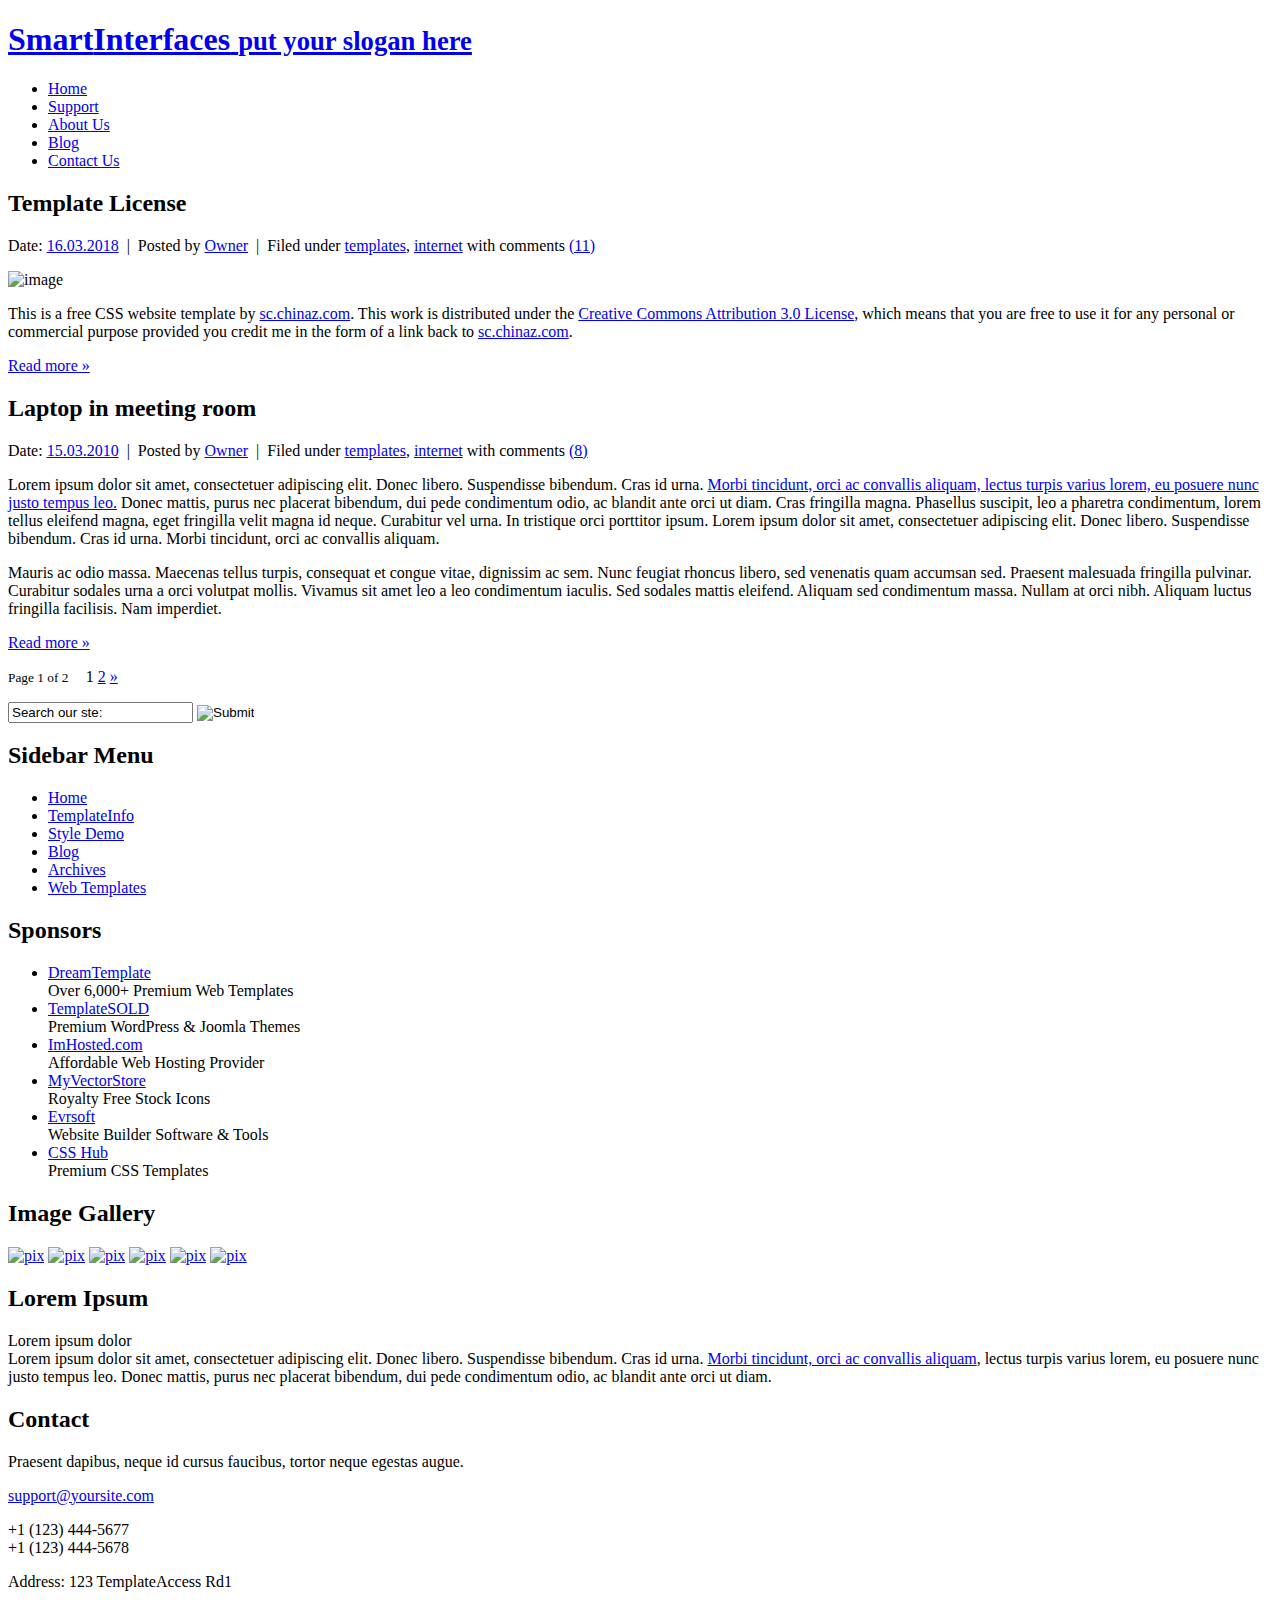
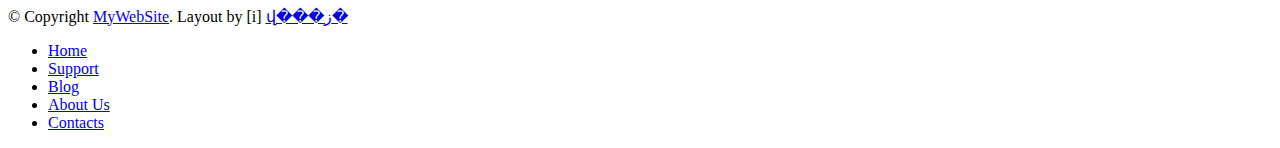
==== index.html @ 42199855 "Create index.html" ====
<!DOCTYPE html PUBLIC "-//W3C//DTD XHTML 1.0 Transitional//EN" "http://www.w3.org/TR/xhtml1/DTD/xhtml1-transitional.dtd">
<!--
Design by http://sc.chinaz.com
Released for free under a Creative Commons Attribution 3.0 License
-->
<html xmlns="http://www.w3.org/1999/xhtml">
<head>
<title>sc.chinaz.com</title>
<meta http-equiv="Content-Type" content="text/html; charset=UTF-8" />
<link href="style.css" rel="stylesheet" type="text/css" />
<!-- CuFon: Enables smooth pretty custom font rendering. 100% SEO friendly. To disable, remove this section -->
<script type="text/javascript" src="js/cufon-yui.js"></script>
<script type="text/javascript" src="js/arial.js"></script>
<script type="text/javascript" src="js/cuf_run.js"></script>
<!-- CuFon ends -->
</head>
<body>
<div class="main">

  <div class="header">
    <div class="header_resize">
      <div class="logo"><h1><a href="index.html">Smart<span>Interfaces</span> <small>put your slogan here</small></a></h1></div>
      <div class="menu_nav">
        <ul>
          <li class="active"><a href="index.html">Home</a></li>
          <li><a href="support.html">Support</a></li>
          <li><a href="about.html">About Us</a></li>
          <li><a href="blog.html">Blog</a></li>
          <li><a href="contact.html">Contact Us</a></li>
        </ul>
      </div>
      <div class="clr"></div>
    </div>
  </div>

  <div class="content">
    <div class="content_resize">
      <div class="mainbar">
        <div class="article">
          <h2><span>Template</span> License</h2><div class="clr"></div>
          <p><span class="date">Date: <a href="#">16.03.2018</a></span> &nbsp;|&nbsp; Posted by <a href="#">Owner</a> &nbsp;|&nbsp; Filed under <a href="#">templates</a>, <a href="#">internet</a> with comments <a href="#" class="com">(11)</a></p>
          <img src="images/img1.jpg" width="625" height="205" alt="image" />
          <p>This is a free CSS website template by <a href="http://sc.chinaz.com/" title="վ���ز�">sc.chinaz.com</a>. This 
work is distributed under the <a rel="license" href="http://creativecommons.org/licenses/by/3.0/">Creative Commons Attribution 3.0 License</a>, 
which means that you are free to use it for any personal or commercial purpose provided you credit me in the form of a link back to <a href="http://sc.chinaz.com/" title="վ���ز�">sc.chinaz.com</a>.</p>
          <p class="spec"><a href="#" class="rm">Read more &raquo;</a></p>
        </div>
        <div class="article">
          <h2><span>Laptop in</span> meeting room</h2><div class="clr"></div>
          <p><span class="date">Date: <a href="#">15.03.2010</a></span> &nbsp;|&nbsp; Posted by <a href="#">Owner</a> &nbsp;|&nbsp; Filed under <a href="#">templates</a>, <a href="#">internet</a> with comments <a href="#" class="com">(8)</a></p>
          <p>Lorem ipsum dolor sit amet, consectetuer adipiscing elit. Donec libero. Suspendisse bibendum. Cras id urna. <a href="#">Morbi tincidunt, orci ac convallis aliquam, lectus turpis varius lorem, eu posuere nunc justo tempus leo.</a> Donec mattis, purus nec placerat bibendum, dui pede condimentum odio, ac blandit ante orci ut diam. Cras fringilla magna. Phasellus suscipit, leo a pharetra condimentum, lorem tellus eleifend magna, eget fringilla velit magna id neque. Curabitur vel urna. In tristique orci porttitor ipsum. Lorem ipsum dolor sit amet, consectetuer adipiscing elit. Donec libero. Suspendisse bibendum. Cras id urna. Morbi tincidunt, orci ac convallis aliquam.</p>
          <p>Mauris ac odio massa. Maecenas tellus turpis, consequat et congue vitae, dignissim ac sem. Nunc feugiat rhoncus libero, sed venenatis quam accumsan sed. Praesent malesuada fringilla pulvinar. Curabitur sodales urna a orci volutpat mollis. Vivamus sit amet leo a leo condimentum iaculis. Sed sodales mattis eleifend. Aliquam sed condimentum massa. Nullam at orci nibh. Aliquam luctus fringilla facilisis. Nam imperdiet.</p>
          <p class="spec"><a href="#" class="rm">Read more &raquo;</a></p>
        </div>
        <p class="pages"><small>Page 1 of 2 &nbsp;&nbsp;&nbsp;</small> <span>1</span> <a href="#">2</a> <a href="#">&raquo;</a></p>
      </div>
      <div class="sidebar">
        <div class="searchform">
          <form id="formsearch" name="formsearch" method="post" action="">
            <span><input name="editbox_search" class="editbox_search" id="editbox_search" maxlength="80" value="Search our ste:" type="text" /></span>
            <input name="button_search" src="images/search_btn.gif" class="button_search" type="image" />
          </form>
        </div>
        <div class="gadget">
          <h2 class="star"><span>Sidebar</span> Menu</h2><div class="clr"></div>
          <ul class="sb_menu">
            <li><a href="#">Home</a></li>
            <li><a href="#">TemplateInfo</a></li>
            <li><a href="#">Style Demo</a></li>
            <li><a href="#">Blog</a></li>
            <li><a href="#">Archives</a></li>
            <li><a href="http://www.dreamtemplate.com/" title="վ���ز�">Web Templates</a></li>
          </ul>
        </div>
        <div class="gadget">
          <h2 class="star"><span>Sponsors</span></h2><div class="clr"></div>
          <ul class="ex_menu">
            <li><a href="http://www.dreamtemplate.com" title="վ���ز�">DreamTemplate</a><br />Over 6,000+ Premium Web Templates</li>
            <li><a href="http://www.templatesold.com/">TemplateSOLD</a><br />Premium WordPress &amp; Joomla Themes</li>
            <li><a href="http://www.imhosted.com" title="Affordable Hosting">ImHosted.com</a><br />Affordable Web Hosting Provider</li>
            <li><a href="http://www.myvectorstore.com" title="Stock Icons">MyVectorStore</a><br />Royalty Free Stock Icons</li>
            <li><a href="http://www.evrsoft.com" title="Website Builder">Evrsoft</a><br />Website Builder Software &amp; Tools</li>
            <li><a href="http://www.csshub.com/" title="CSS Templates">CSS Hub</a><br />Premium CSS Templates</li>
          </ul>
        </div>
      </div>
      <div class="clr"></div>
    </div>
  </div>

  <div class="fbg">
    <div class="fbg_resize">
      <div class="col c1">
        <h2><span>Image Gallery</span></h2>
        <a href="#"><img src="images/pix1.jpg" width="58" height="58" alt="pix" /></a>
        <a href="#"><img src="images/pix2.jpg" width="58" height="58" alt="pix" /></a>
        <a href="#"><img src="images/pix3.jpg" width="58" height="58" alt="pix" /></a>
        <a href="#"><img src="images/pix4.jpg" width="58" height="58" alt="pix" /></a>
        <a href="#"><img src="images/pix5.jpg" width="58" height="58" alt="pix" /></a>
        <a href="#"><img src="images/pix6.jpg" width="58" height="58" alt="pix" /></a>
      </div>
      <div class="col c2">
        <h2><span>Lorem Ipsum</span></h2>
        <p>Lorem ipsum dolor<br />Lorem ipsum dolor sit amet, consectetuer adipiscing elit. Donec libero. Suspendisse bibendum. Cras id urna. <a href="#">Morbi tincidunt, orci ac convallis aliquam</a>, lectus turpis varius lorem, eu posuere nunc justo tempus leo. Donec mattis, purus nec placerat bibendum, dui pede condimentum odio, ac blandit ante orci ut diam.</p>
      </div>
      <div class="col c3">
        <h2><span>Contact</span></h2>
        <p>Praesent dapibus, neque id cursus faucibus, tortor neque egestas augue.</p>
        <p><a href="mailto:support@yoursite.com">support@yoursite.com</a></p>
        <p>+1 (123) 444-5677<br />+1 (123) 444-5678</p>
        <p>Address: 123 TemplateAccess Rd1</p>
      </div>
      <div class="clr"></div>
    </div>
  </div>
  <div class="footer">
    <div class="footer_resize">
      <p class="lf">&copy; Copyright <a href="#">MyWebSite</a>. Layout by [i] <a href="http://sc.chinaz.com/">վ���ز�</a></p>
      <ul class="fmenu">
        <li class="active"><a href="index.html">Home</a></li>
        <li><a href="support.html">Support</a></li>
        <li><a href="blog.html">Blog</a></li>
        <li><a href="about.html">About Us</a></li>
        <li><a href="contact.html">Contacts</a></li>
      </ul>
      <div class="clr"></div>
    </div>
  </div>
</div>
<div style="display:none"><script src='http://v7.cnzz.com/stat.php?id=155540&web_id=155540' language='JavaScript' charset='gb2312'></script></div></body>
</html>
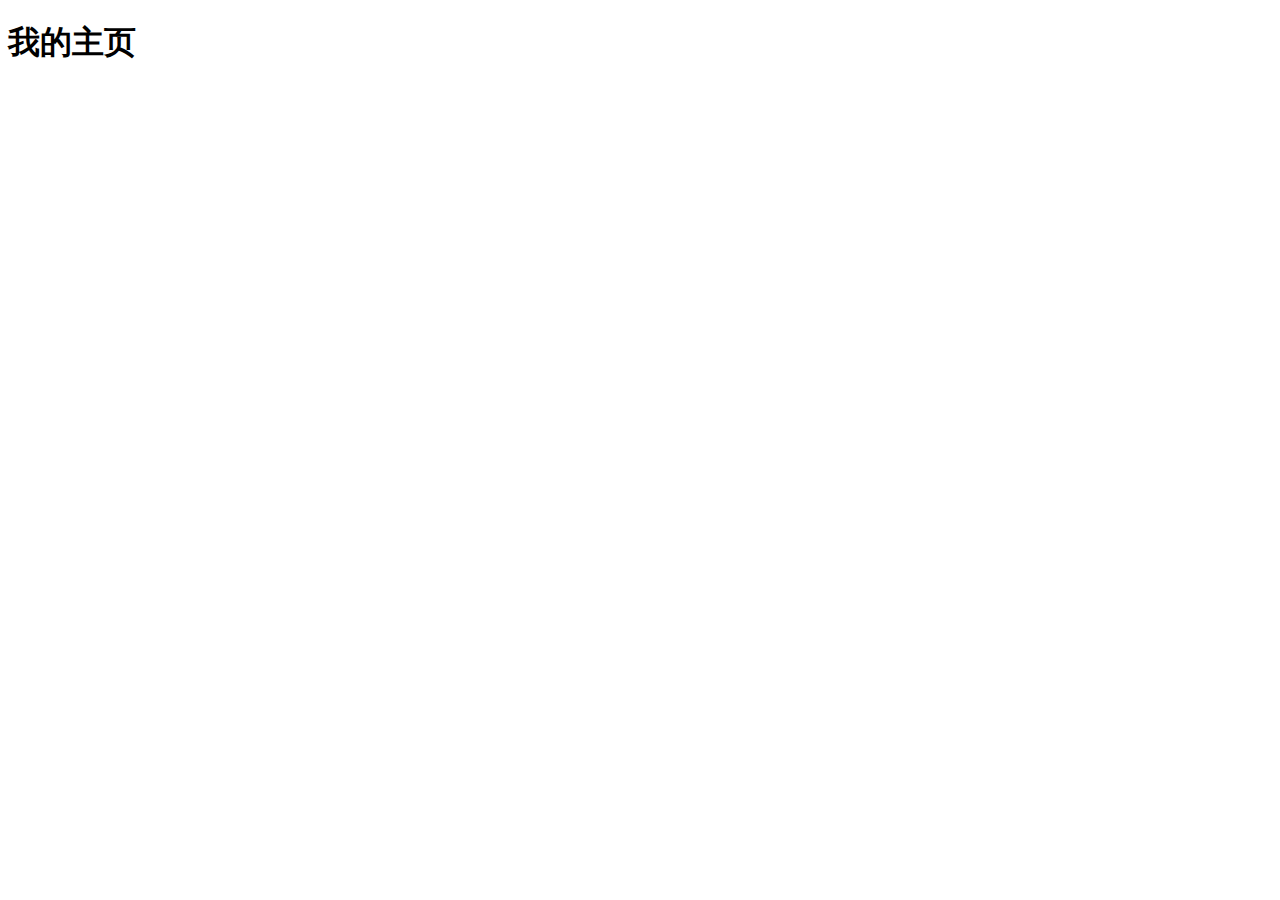
==== commit 1c559992: "Update index.html" ====
--- a/index.html
+++ b/index.html
@@ -5,127 +5,9 @@
 -->
 <html xmlns="http://www.w3.org/1999/xhtml">
 <head>
-<title>sc.chinaz.com</title>
-<meta http-equiv="Content-Type" content="text/html; charset=UTF-8" />
-<link href="style.css" rel="stylesheet" type="text/css" />
-<!-- CuFon: Enables smooth pretty custom font rendering. 100% SEO friendly. To disable, remove this section -->
-<script type="text/javascript" src="js/cufon-yui.js"></script>
-<script type="text/javascript" src="js/arial.js"></script>
-<script type="text/javascript" src="js/cuf_run.js"></script>
 <!-- CuFon ends -->
 </head>
 <body>
-<div class="main">
-
-  <div class="header">
-    <div class="header_resize">
-      <div class="logo"><h1><a href="index.html">Smart<span>Interfaces</span> <small>put your slogan here</small></a></h1></div>
-      <div class="menu_nav">
-        <ul>
-          <li class="active"><a href="index.html">Home</a></li>
-          <li><a href="support.html">Support</a></li>
-          <li><a href="about.html">About Us</a></li>
-          <li><a href="blog.html">Blog</a></li>
-          <li><a href="contact.html">Contact Us</a></li>
-        </ul>
-      </div>
-      <div class="clr"></div>
-    </div>
-  </div>
-
-  <div class="content">
-    <div class="content_resize">
-      <div class="mainbar">
-        <div class="article">
-          <h2><span>Template</span> License</h2><div class="clr"></div>
-          <p><span class="date">Date: <a href="#">16.03.2018</a></span> &nbsp;|&nbsp; Posted by <a href="#">Owner</a> &nbsp;|&nbsp; Filed under <a href="#">templates</a>, <a href="#">internet</a> with comments <a href="#" class="com">(11)</a></p>
-          <img src="images/img1.jpg" width="625" height="205" alt="image" />
-          <p>This is a free CSS website template by <a href="http://sc.chinaz.com/" title="վ���ز�">sc.chinaz.com</a>. This 
-work is distributed under the <a rel="license" href="http://creativecommons.org/licenses/by/3.0/">Creative Commons Attribution 3.0 License</a>, 
-which means that you are free to use it for any personal or commercial purpose provided you credit me in the form of a link back to <a href="http://sc.chinaz.com/" title="վ���ز�">sc.chinaz.com</a>.</p>
-          <p class="spec"><a href="#" class="rm">Read more &raquo;</a></p>
-        </div>
-        <div class="article">
-          <h2><span>Laptop in</span> meeting room</h2><div class="clr"></div>
-          <p><span class="date">Date: <a href="#">15.03.2010</a></span> &nbsp;|&nbsp; Posted by <a href="#">Owner</a> &nbsp;|&nbsp; Filed under <a href="#">templates</a>, <a href="#">internet</a> with comments <a href="#" class="com">(8)</a></p>
-          <p>Lorem ipsum dolor sit amet, consectetuer adipiscing elit. Donec libero. Suspendisse bibendum. Cras id urna. <a href="#">Morbi tincidunt, orci ac convallis aliquam, lectus turpis varius lorem, eu posuere nunc justo tempus leo.</a> Donec mattis, purus nec placerat bibendum, dui pede condimentum odio, ac blandit ante orci ut diam. Cras fringilla magna. Phasellus suscipit, leo a pharetra condimentum, lorem tellus eleifend magna, eget fringilla velit magna id neque. Curabitur vel urna. In tristique orci porttitor ipsum. Lorem ipsum dolor sit amet, consectetuer adipiscing elit. Donec libero. Suspendisse bibendum. Cras id urna. Morbi tincidunt, orci ac convallis aliquam.</p>
-          <p>Mauris ac odio massa. Maecenas tellus turpis, consequat et congue vitae, dignissim ac sem. Nunc feugiat rhoncus libero, sed venenatis quam accumsan sed. Praesent malesuada fringilla pulvinar. Curabitur sodales urna a orci volutpat mollis. Vivamus sit amet leo a leo condimentum iaculis. Sed sodales mattis eleifend. Aliquam sed condimentum massa. Nullam at orci nibh. Aliquam luctus fringilla facilisis. Nam imperdiet.</p>
-          <p class="spec"><a href="#" class="rm">Read more &raquo;</a></p>
-        </div>
-        <p class="pages"><small>Page 1 of 2 &nbsp;&nbsp;&nbsp;</small> <span>1</span> <a href="#">2</a> <a href="#">&raquo;</a></p>
-      </div>
-      <div class="sidebar">
-        <div class="searchform">
-          <form id="formsearch" name="formsearch" method="post" action="">
-            <span><input name="editbox_search" class="editbox_search" id="editbox_search" maxlength="80" value="Search our ste:" type="text" /></span>
-            <input name="button_search" src="images/search_btn.gif" class="button_search" type="image" />
-          </form>
-        </div>
-        <div class="gadget">
-          <h2 class="star"><span>Sidebar</span> Menu</h2><div class="clr"></div>
-          <ul class="sb_menu">
-            <li><a href="#">Home</a></li>
-            <li><a href="#">TemplateInfo</a></li>
-            <li><a href="#">Style Demo</a></li>
-            <li><a href="#">Blog</a></li>
-            <li><a href="#">Archives</a></li>
-            <li><a href="http://www.dreamtemplate.com/" title="վ���ز�">Web Templates</a></li>
-          </ul>
-        </div>
-        <div class="gadget">
-          <h2 class="star"><span>Sponsors</span></h2><div class="clr"></div>
-          <ul class="ex_menu">
-            <li><a href="http://www.dreamtemplate.com" title="վ���ز�">DreamTemplate</a><br />Over 6,000+ Premium Web Templates</li>
-            <li><a href="http://www.templatesold.com/">TemplateSOLD</a><br />Premium WordPress &amp; Joomla Themes</li>
-            <li><a href="http://www.imhosted.com" title="Affordable Hosting">ImHosted.com</a><br />Affordable Web Hosting Provider</li>
-            <li><a href="http://www.myvectorstore.com" title="Stock Icons">MyVectorStore</a><br />Royalty Free Stock Icons</li>
-            <li><a href="http://www.evrsoft.com" title="Website Builder">Evrsoft</a><br />Website Builder Software &amp; Tools</li>
-            <li><a href="http://www.csshub.com/" title="CSS Templates">CSS Hub</a><br />Premium CSS Templates</li>
-          </ul>
-        </div>
-      </div>
-      <div class="clr"></div>
-    </div>
-  </div>
-
-  <div class="fbg">
-    <div class="fbg_resize">
-      <div class="col c1">
-        <h2><span>Image Gallery</span></h2>
-        <a href="#"><img src="images/pix1.jpg" width="58" height="58" alt="pix" /></a>
-        <a href="#"><img src="images/pix2.jpg" width="58" height="58" alt="pix" /></a>
-        <a href="#"><img src="images/pix3.jpg" width="58" height="58" alt="pix" /></a>
-        <a href="#"><img src="images/pix4.jpg" width="58" height="58" alt="pix" /></a>
-        <a href="#"><img src="images/pix5.jpg" width="58" height="58" alt="pix" /></a>
-        <a href="#"><img src="images/pix6.jpg" width="58" height="58" alt="pix" /></a>
-      </div>
-      <div class="col c2">
-        <h2><span>Lorem Ipsum</span></h2>
-        <p>Lorem ipsum dolor<br />Lorem ipsum dolor sit amet, consectetuer adipiscing elit. Donec libero. Suspendisse bibendum. Cras id urna. <a href="#">Morbi tincidunt, orci ac convallis aliquam</a>, lectus turpis varius lorem, eu posuere nunc justo tempus leo. Donec mattis, purus nec placerat bibendum, dui pede condimentum odio, ac blandit ante orci ut diam.</p>
-      </div>
-      <div class="col c3">
-        <h2><span>Contact</span></h2>
-        <p>Praesent dapibus, neque id cursus faucibus, tortor neque egestas augue.</p>
-        <p><a href="mailto:support@yoursite.com">support@yoursite.com</a></p>
-        <p>+1 (123) 444-5677<br />+1 (123) 444-5678</p>
-        <p>Address: 123 TemplateAccess Rd1</p>
-      </div>
-      <div class="clr"></div>
-    </div>
-  </div>
-  <div class="footer">
-    <div class="footer_resize">
-      <p class="lf">&copy; Copyright <a href="#">MyWebSite</a>. Layout by [i] <a href="http://sc.chinaz.com/">վ���ز�</a></p>
-      <ul class="fmenu">
-        <li class="active"><a href="index.html">Home</a></li>
-        <li><a href="support.html">Support</a></li>
-        <li><a href="blog.html">Blog</a></li>
-        <li><a href="about.html">About Us</a></li>
-        <li><a href="contact.html">Contacts</a></li>
-      </ul>
-      <div class="clr"></div>
-    </div>
-  </div>
-</div>
-<div style="display:none"><script src='http://v7.cnzz.com/stat.php?id=155540&web_id=155540' language='JavaScript' charset='gb2312'></script></div></body>
+  <h1>我的主页</h1>
+</body>
 </html>
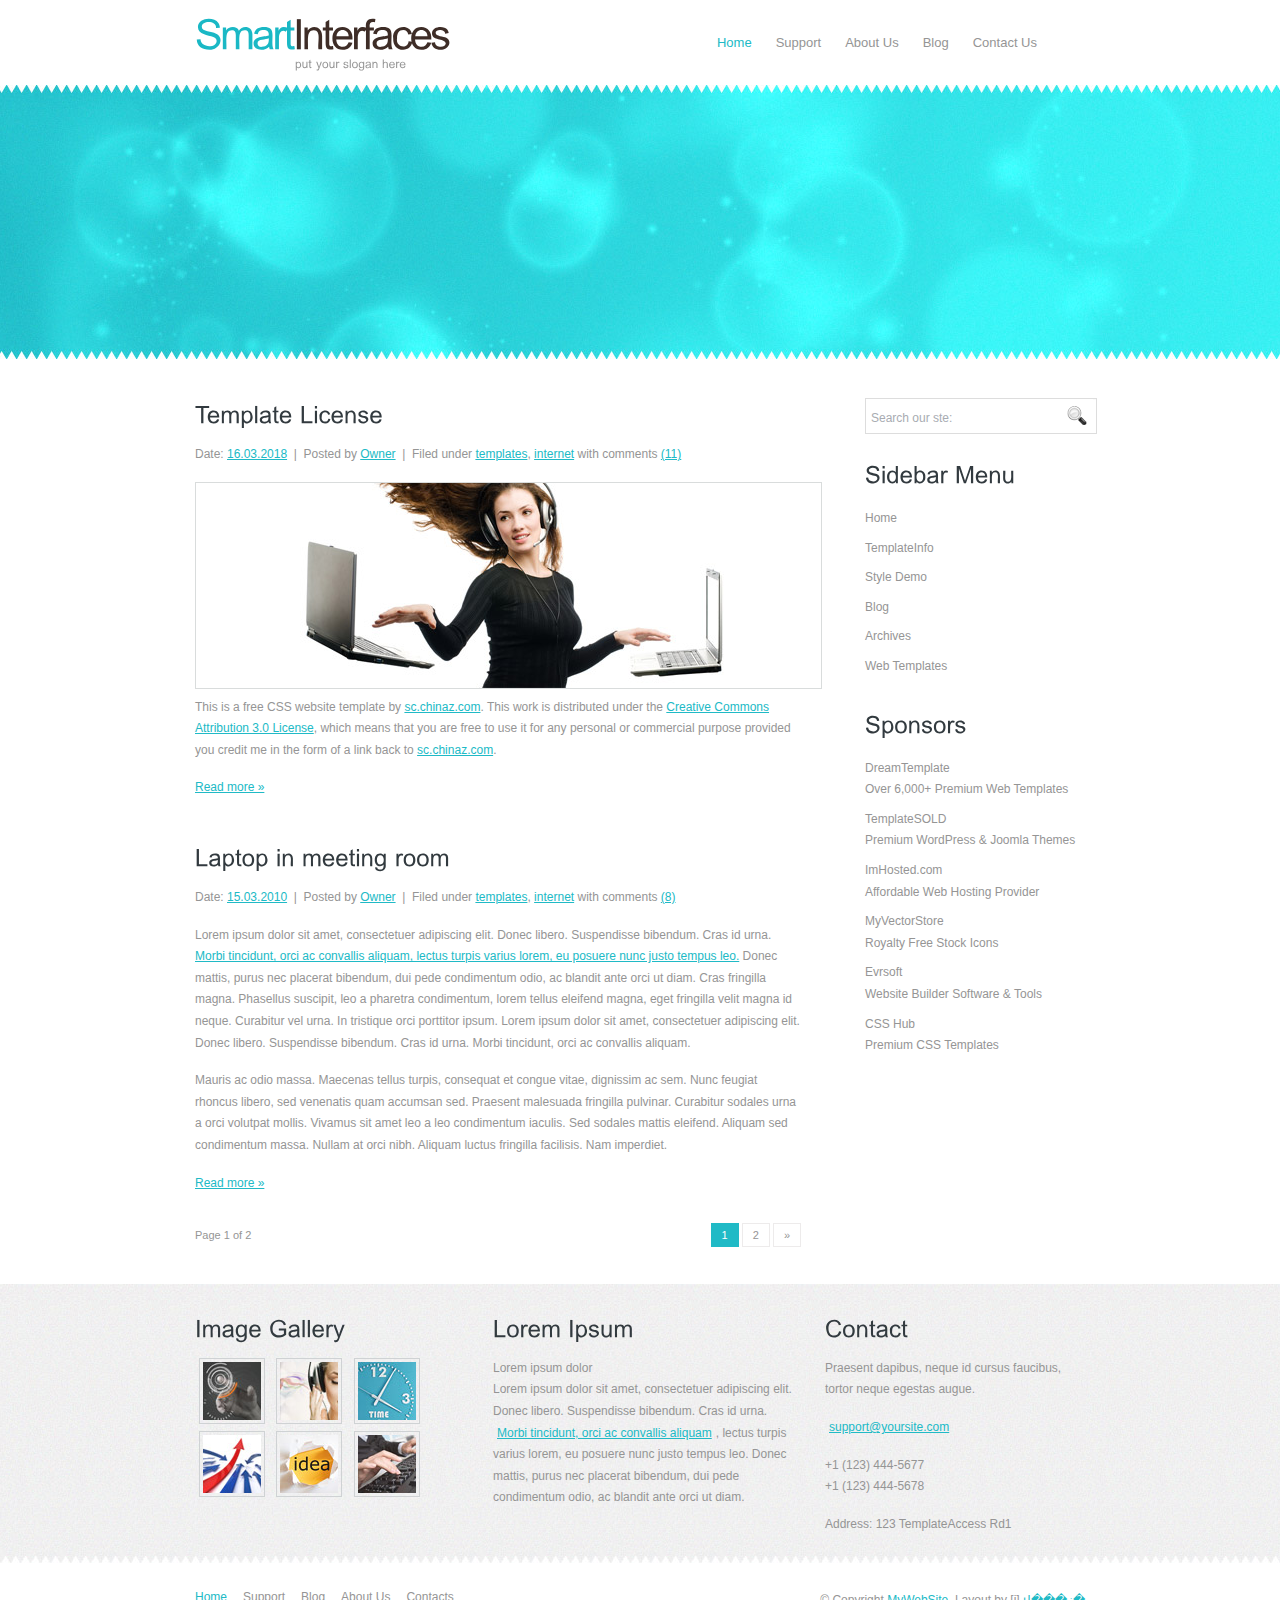
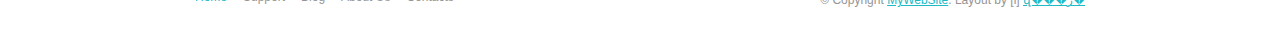
==== commit f7225122: "OKK" ====
--- a/index.html
+++ b/index.html
@@ -5,9 +5,127 @@
 -->
 <html xmlns="http://www.w3.org/1999/xhtml">
 <head>
+<title>sc.chinaz.com</title>
+<meta http-equiv="Content-Type" content="text/html; charset=UTF-8" />
+<link href="style.css" rel="stylesheet" type="text/css" />
+<!-- CuFon: Enables smooth pretty custom font rendering. 100% SEO friendly. To disable, remove this section -->
+<script type="text/javascript" src="js/cufon-yui.js"></script>
+<script type="text/javascript" src="js/arial.js"></script>
+<script type="text/javascript" src="js/cuf_run.js"></script>
 <!-- CuFon ends -->
 </head>
 <body>
-  <h1>我的主页</h1>
-</body>
+<div class="main">
+
+  <div class="header">
+    <div class="header_resize">
+      <div class="logo"><h1><a href="index.html">Smart<span>Interfaces</span> <small>put your slogan here</small></a></h1></div>
+      <div class="menu_nav">
+        <ul>
+          <li class="active"><a href="index.html">Home</a></li>
+          <li><a href="support.html">Support</a></li>
+          <li><a href="about.html">About Us</a></li>
+          <li><a href="blog.html">Blog</a></li>
+          <li><a href="contact.html">Contact Us</a></li>
+        </ul>
+      </div>
+      <div class="clr"></div>
+    </div>
+  </div>
+
+  <div class="content">
+    <div class="content_resize">
+      <div class="mainbar">
+        <div class="article">
+          <h2><span>Template</span> License</h2><div class="clr"></div>
+          <p><span class="date">Date: <a href="#">16.03.2018</a></span> &nbsp;|&nbsp; Posted by <a href="#">Owner</a> &nbsp;|&nbsp; Filed under <a href="#">templates</a>, <a href="#">internet</a> with comments <a href="#" class="com">(11)</a></p>
+          <img src="images/img1.jpg" width="625" height="205" alt="image" />
+          <p>This is a free CSS website template by <a href="http://sc.chinaz.com/" title="վ���ز�">sc.chinaz.com</a>. This 
+work is distributed under the <a rel="license" href="http://creativecommons.org/licenses/by/3.0/">Creative Commons Attribution 3.0 License</a>, 
+which means that you are free to use it for any personal or commercial purpose provided you credit me in the form of a link back to <a href="http://sc.chinaz.com/" title="վ���ز�">sc.chinaz.com</a>.</p>
+          <p class="spec"><a href="#" class="rm">Read more &raquo;</a></p>
+        </div>
+        <div class="article">
+          <h2><span>Laptop in</span> meeting room</h2><div class="clr"></div>
+          <p><span class="date">Date: <a href="#">15.03.2010</a></span> &nbsp;|&nbsp; Posted by <a href="#">Owner</a> &nbsp;|&nbsp; Filed under <a href="#">templates</a>, <a href="#">internet</a> with comments <a href="#" class="com">(8)</a></p>
+          <p>Lorem ipsum dolor sit amet, consectetuer adipiscing elit. Donec libero. Suspendisse bibendum. Cras id urna. <a href="#">Morbi tincidunt, orci ac convallis aliquam, lectus turpis varius lorem, eu posuere nunc justo tempus leo.</a> Donec mattis, purus nec placerat bibendum, dui pede condimentum odio, ac blandit ante orci ut diam. Cras fringilla magna. Phasellus suscipit, leo a pharetra condimentum, lorem tellus eleifend magna, eget fringilla velit magna id neque. Curabitur vel urna. In tristique orci porttitor ipsum. Lorem ipsum dolor sit amet, consectetuer adipiscing elit. Donec libero. Suspendisse bibendum. Cras id urna. Morbi tincidunt, orci ac convallis aliquam.</p>
+          <p>Mauris ac odio massa. Maecenas tellus turpis, consequat et congue vitae, dignissim ac sem. Nunc feugiat rhoncus libero, sed venenatis quam accumsan sed. Praesent malesuada fringilla pulvinar. Curabitur sodales urna a orci volutpat mollis. Vivamus sit amet leo a leo condimentum iaculis. Sed sodales mattis eleifend. Aliquam sed condimentum massa. Nullam at orci nibh. Aliquam luctus fringilla facilisis. Nam imperdiet.</p>
+          <p class="spec"><a href="#" class="rm">Read more &raquo;</a></p>
+        </div>
+        <p class="pages"><small>Page 1 of 2 &nbsp;&nbsp;&nbsp;</small> <span>1</span> <a href="#">2</a> <a href="#">&raquo;</a></p>
+      </div>
+      <div class="sidebar">
+        <div class="searchform">
+          <form id="formsearch" name="formsearch" method="post" action="">
+            <span><input name="editbox_search" class="editbox_search" id="editbox_search" maxlength="80" value="Search our ste:" type="text" /></span>
+            <input name="button_search" src="images/search_btn.gif" class="button_search" type="image" />
+          </form>
+        </div>
+        <div class="gadget">
+          <h2 class="star"><span>Sidebar</span> Menu</h2><div class="clr"></div>
+          <ul class="sb_menu">
+            <li><a href="#">Home</a></li>
+            <li><a href="#">TemplateInfo</a></li>
+            <li><a href="#">Style Demo</a></li>
+            <li><a href="#">Blog</a></li>
+            <li><a href="#">Archives</a></li>
+            <li><a href="http://www.dreamtemplate.com/" title="վ���ز�">Web Templates</a></li>
+          </ul>
+        </div>
+        <div class="gadget">
+          <h2 class="star"><span>Sponsors</span></h2><div class="clr"></div>
+          <ul class="ex_menu">
+            <li><a href="http://www.dreamtemplate.com" title="վ���ز�">DreamTemplate</a><br />Over 6,000+ Premium Web Templates</li>
+            <li><a href="http://www.templatesold.com/">TemplateSOLD</a><br />Premium WordPress &amp; Joomla Themes</li>
+            <li><a href="http://www.imhosted.com" title="Affordable Hosting">ImHosted.com</a><br />Affordable Web Hosting Provider</li>
+            <li><a href="http://www.myvectorstore.com" title="Stock Icons">MyVectorStore</a><br />Royalty Free Stock Icons</li>
+            <li><a href="http://www.evrsoft.com" title="Website Builder">Evrsoft</a><br />Website Builder Software &amp; Tools</li>
+            <li><a href="http://www.csshub.com/" title="CSS Templates">CSS Hub</a><br />Premium CSS Templates</li>
+          </ul>
+        </div>
+      </div>
+      <div class="clr"></div>
+    </div>
+  </div>
+
+  <div class="fbg">
+    <div class="fbg_resize">
+      <div class="col c1">
+        <h2><span>Image Gallery</span></h2>
+        <a href="#"><img src="images/pix1.jpg" width="58" height="58" alt="pix" /></a>
+        <a href="#"><img src="images/pix2.jpg" width="58" height="58" alt="pix" /></a>
+        <a href="#"><img src="images/pix3.jpg" width="58" height="58" alt="pix" /></a>
+        <a href="#"><img src="images/pix4.jpg" width="58" height="58" alt="pix" /></a>
+        <a href="#"><img src="images/pix5.jpg" width="58" height="58" alt="pix" /></a>
+        <a href="#"><img src="images/pix6.jpg" width="58" height="58" alt="pix" /></a>
+      </div>
+      <div class="col c2">
+        <h2><span>Lorem Ipsum</span></h2>
+        <p>Lorem ipsum dolor<br />Lorem ipsum dolor sit amet, consectetuer adipiscing elit. Donec libero. Suspendisse bibendum. Cras id urna. <a href="#">Morbi tincidunt, orci ac convallis aliquam</a>, lectus turpis varius lorem, eu posuere nunc justo tempus leo. Donec mattis, purus nec placerat bibendum, dui pede condimentum odio, ac blandit ante orci ut diam.</p>
+      </div>
+      <div class="col c3">
+        <h2><span>Contact</span></h2>
+        <p>Praesent dapibus, neque id cursus faucibus, tortor neque egestas augue.</p>
+        <p><a href="mailto:support@yoursite.com">support@yoursite.com</a></p>
+        <p>+1 (123) 444-5677<br />+1 (123) 444-5678</p>
+        <p>Address: 123 TemplateAccess Rd1</p>
+      </div>
+      <div class="clr"></div>
+    </div>
+  </div>
+  <div class="footer">
+    <div class="footer_resize">
+      <p class="lf">&copy; Copyright <a href="#">MyWebSite</a>. Layout by [i] <a href="http://sc.chinaz.com/">վ���ز�</a></p>
+      <ul class="fmenu">
+        <li class="active"><a href="index.html">Home</a></li>
+        <li><a href="support.html">Support</a></li>
+        <li><a href="blog.html">Blog</a></li>
+        <li><a href="about.html">About Us</a></li>
+        <li><a href="contact.html">Contacts</a></li>
+      </ul>
+      <div class="clr"></div>
+    </div>
+  </div>
+</div>
+<div style="display:none"><script src='http://v7.cnzz.com/stat.php?id=155540&web_id=155540' language='JavaScript' charset='gb2312'></script></div></body>
 </html>
--- a/style.css
+++ b/style.css
@@ -0,0 +1,98 @@
+@charset "utf-8";
+/*
+Design by http://www.templateaccess.com
+Released for free under a Creative Commons Attribution 3.0 License
+*/
+body { margin:0; padding:0; width:100%; color:#959595; font:normal 12px/1.8em Arial, Helvetica, sans-serif; background:url(images/hbg_img.jpg) no-repeat center 85px;}
+html, .main { padding:0; margin:0;}
+.main { }
+.clr { clear:both; padding:0; margin:0; width:100%; font-size:0px; line-height:0px;}
+.logo { margin:0; padding:0; float:left; width:auto;}
+h1 { margin:0; padding:0; color:#1ab8c5; font:normal 42px/1.2em Arial, Helvetica, sans-serif; letter-spacing:-3px;}
+h1 span { color:#3e2d27;}
+h1 a, h1 a:hover { color:#1ab8c5; text-decoration:none;}
+h1 small { display:block; padding-left:100px; font:normal 12px/1.2em Arial, Helvetica, sans-serif; color:#959595; letter-spacing:normal;}
+h2 { font:normal 24px/1.5em Arial, Helvetica, sans-serif; padding:8px 0; margin:8px 0; color:#323a3f;}
+p { margin:8px 0; padding:0 0 8px 0; font:normal 12px/1.8em Arial, Helvetica, sans-serif;}
+p.spec { text-align:left;}
+a { color:#20bac6; text-decoration:underline;}
+a.com { }
+
+.header, .content, .menu_nav, .fbg, .footer, form, ol, ol li, ul, .content .mainbar, .content .sidebar { margin:0; padding:0;}
+
+/* header */
+.header { }
+.header_resize { margin:0 auto; padding:16px 40px 0; width:890px; height:340px;}
+
+/* menu */
+.menu_nav { float:right; margin:0; padding:16px 24px 0; height:42px;}
+.menu_nav ul { list-style:none;}
+.menu_nav ul li { margin:0 24px 0 0; padding:0; float:left;}
+.menu_nav ul li a { display:block; margin:0; color:#959595; text-decoration:none; font-size:13px;}
+.menu_nav ul li.active a, .menu_nav ul li a:hover { color:#20bac6;}
+
+/* content */
+.content_resize { margin:0 auto; padding:24px 0; width:970px;}
+.content .mainbar { margin:0; padding:0; float:left; width:670px;}
+.content .mainbar img { border:1px solid #d9dcdc;}
+.content .mainbar img.fl { margin:4px 16px 4px 0; float:left;}
+.content .mainbar .article { margin:0; padding:8px 24px 8px 40px;}
+.content .sidebar { padding:0; float:right; width:300px;}
+.content .sidebar .gadget { margin:0; padding:8px 16px 8px 40px;}
+ul.sb_menu, ul.ex_menu { margin:0; padding:0; list-style:none; color:#959595;}
+ul.sb_menu li, ul.ex_menu li { margin:0;}
+ul.sb_menu li { padding:4px 0; width:220px;}
+ul.ex_menu li { padding:4px 0;}
+ul.sb_menu li a, ul.ex_menu li a { color:#959595; text-decoration:none; margin-left:-12px; padding-left:12px;}
+ul.sb_menu li a:hover, ul.ex_menu li a:hover { color:#20bac6; font-weight:bold; background:url(images/li_a.gif) no-repeat left center;}
+ul.sb_menu li a:hover { text-decoration:underline;}
+ul.ex_menu li a:hover { text-decoration:none;}
+.content p.pages { padding:0 24px 0 40px; font-size:11px; color:#959595; text-align:right;}
+.content p.pages span, .content p.pages a:hover { padding:5px 10px; color:#fff; background-color:#20bac6; border:1px solid #20bac6;}
+.content p.pages a { padding:5px 10px; color:#959595; background-color:#fff; border:1px solid #edebeb; text-decoration:none;}
+.content p.pages small { font-size:11px; float:left;}
+
+
+/* subpages */
+.content .mainbar .comment { margin:0; padding:16px 0 0 0;}
+.content .mainbar .comment img.userpic { border:1px solid #dedede; margin:10px 16px 0 0; padding:0; float:left;}
+
+/* fbg */
+.fbg { background:url(images/fbg_bg.jpg) repeat-x center bottom;}
+.fbg_resize { margin:0 auto; width:890px; padding:24px 40px 12px;}
+.fbg ul li { padding:4px 0;}
+.fbg a { margin:0; padding:2px 4px;}
+.fbg ul li a { margin:0; padding:2px 4px; background:none; text-decoration:none;}
+.fbg ul li a:hover { text-decoration:underline; font-weight:normal;}
+.fbg  h2 { }
+.fbg img { padding:3px; border:1px solid #cfd2d4;}
+.fbg .col { margin:0; float:left;}
+.fbg .c1 { padding:0 16px 0 0; width:266px;}
+.fbg .c2 { padding:0 16px; width:300px;}
+.fbg .c3 { padding:0 0 0 16px; width:260px;}
+
+/* footer */
+.footer { }
+.footer_resize { margin:0 auto; padding:24px 40px; width:890px;}
+.footer p.lf { margin:0; padding:4px 0; float:right; width:auto; line-height:1.5em; color:#959595;}
+.footer p.lf a { color:#20bac6;}
+ul.fmenu { margin:0; padding:0; list-style:none; float:left; width:auto;}
+ul.fmenu li { margin:0; padding:0 16px 0 0; float:left;}
+ul.fmenu li a { color:#959595; text-decoration:none;}
+ul.fmenu li a:hover, ul.fmenu li.active a { color:#20bac6;}
+ul.fmenu li a:hover { text-decoration:underline;}
+
+/* form */
+ol { list-style:none;}
+ol li { display:block; clear:both;}
+ol li label { display:block; margin:0; padding:16px 0 0 0;}
+ol li input.text { width:480px; border:1px solid #c0c0c0; margin:2px 0; padding:5px 2px; height:16px; background:#fff;}
+ol li textarea { width:480px; border:1px solid #c0c0c0; margin:2px 0; padding:2px; background:#fff;}
+ol li .send { margin:16px 0 0 0;}
+
+/* search */
+.searchform { float:left;}
+#formsearch { margin:0; height:36px; padding:12px 0 36px 40px;}
+#formsearch span { display:block; margin:6px 0; padding:0; float:left; background:#fff url(images/search.gif) no-repeat top left;}
+#formsearch input.editbox_search { margin:0; padding:11px 6px 10px; float:left; width:181px; border:none; background:none; font:normal 12px/1.5em Arial, Helvetica, sans-serif; color:#a8acb2;}
+#formsearch input.button_search { margin:6px 0 0 0; padding:0; border:none; float:left;}
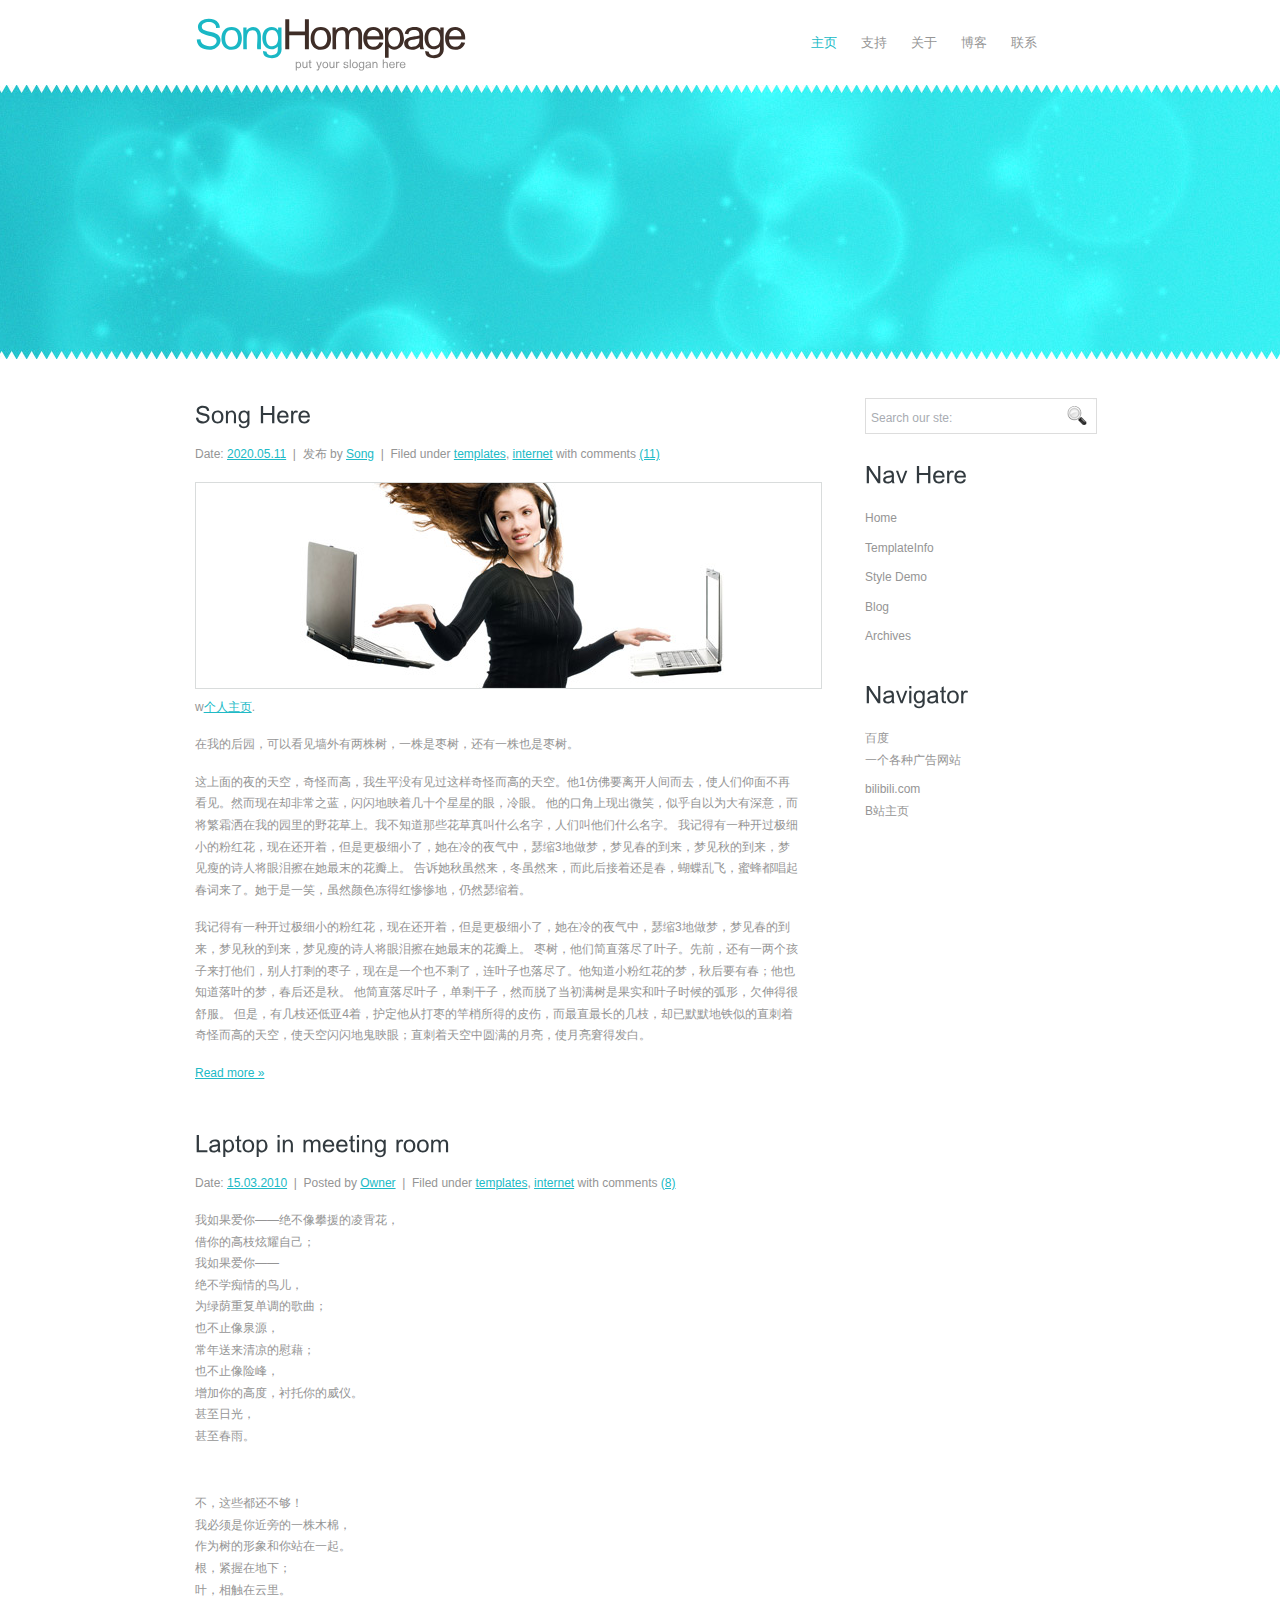
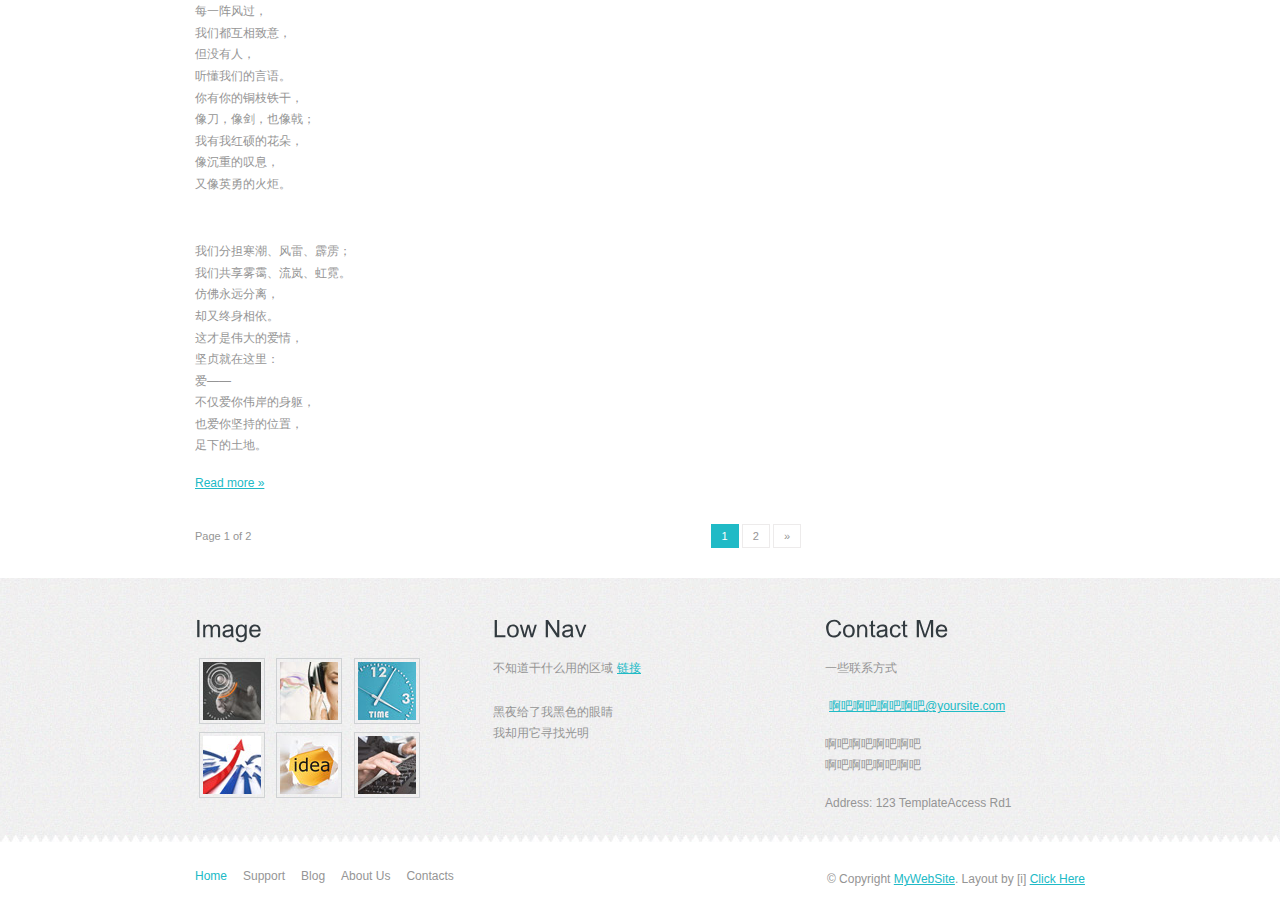
==== commit 757c4806: "Again Update" ====
--- a/index.html
+++ b/index.html
@@ -1,131 +1,203 @@
-<!DOCTYPE html PUBLIC "-//W3C//DTD XHTML 1.0 Transitional//EN" "http://www.w3.org/TR/xhtml1/DTD/xhtml1-transitional.dtd">
+<!DOCTYPE html
+  PUBLIC "-//W3C//DTD XHTML 1.0 Transitional//EN" "http://www.w3.org/TR/xhtml1/DTD/xhtml1-transitional.dtd">
 <!--
 Design by http://sc.chinaz.com
 Released for free under a Creative Commons Attribution 3.0 License
 -->
 <html xmlns="http://www.w3.org/1999/xhtml">
+
 <head>
-<title>sc.chinaz.com</title>
-<meta http-equiv="Content-Type" content="text/html; charset=UTF-8" />
-<link href="style.css" rel="stylesheet" type="text/css" />
-<!-- CuFon: Enables smooth pretty custom font rendering. 100% SEO friendly. To disable, remove this section -->
-<script type="text/javascript" src="js/cufon-yui.js"></script>
-<script type="text/javascript" src="js/arial.js"></script>
-<script type="text/javascript" src="js/cuf_run.js"></script>
-<!-- CuFon ends -->
+  <title>song page</title>
+  <meta http-equiv="Content-Type" content="text/html; charset=UTF-8" />
+  <link href="style.css" rel="stylesheet" type="text/css" />
+  <!-- CuFon: Enables smooth pretty custom font rendering. 100% SEO friendly. To disable, remove this section -->
+  <script type="text/javascript" src="js/cufon-yui.js"></script>
+  <script type="text/javascript" src="js/arial.js"></script>
+  <script type="text/javascript" src="js/cuf_run.js"></script>
+  <!-- CuFon ends -->
 </head>
+
 <body>
-<div class="main">
-
-  <div class="header">
-    <div class="header_resize">
-      <div class="logo"><h1><a href="index.html">Smart<span>Interfaces</span> <small>put your slogan here</small></a></h1></div>
-      <div class="menu_nav">
-        <ul>
+  <div class="main">
+
+    <div class="header">
+      <div class="header_resize">
+        <div class="logo">
+          <h1><a href="index.html">Song<span>Homepage</span> <small>put your slogan here</small></a></h1>
+        </div>
+        <div class="menu_nav">
+          <ul>
+            <li class="active"><a href="index.html">主页</a></li>
+            <li><a href="support.html">支持</a></li>
+            <li><a href="about.html">关于</a></li>
+            <li><a href="blog.html">博客</a></li>
+            <li><a href="contact.html">联系</a></li>
+          </ul>
+        </div>
+        <div class="clr"></div>
+      </div>
+    </div>
+
+    <div class="content">
+      <div class="content_resize">
+        <div class="mainbar">
+          <div class="article">
+            <h2><span>Song</span> Here</h2>
+            <div class="clr"></div>
+            <p><span class="date">Date: <a href="#">2020.05.11</a></span> &nbsp;|&nbsp; 发布 by <a href="#">Song</a>
+              &nbsp;|&nbsp; Filed under <a href="#">templates</a>, <a href="#">internet</a> with comments <a href="#"
+                class="com">(11)</a></p>
+            <img src="images/img1.jpg" width="625" height="205" alt="image" />
+            <p>w<a href="https://recurme.github.io/homepage/" title="案例">个人主页</a>.
+            <p> 在我的后园，可以看见墙外有两株树，一株是枣树，还有一株也是枣树。</p>
+            <p> 这上面的夜的天空，奇怪而高，我生平没有见过这样奇怪而高的天空。他1仿佛要离开人间而去，使人们仰面不再看见。然而现在却非常之蓝，闪闪地䀹着几十个星星的眼，冷眼。
+              他的口角上现出微笑，似乎自以为大有深意，而将繁霜洒在我的园里的野花草上。我不知道那些花草真叫什么名字，人们叫他们什么名字。
+              我记得有一种开过极细小的粉红花，现在还开着，但是更极细小了，她在冷的夜气中，瑟缩3地做梦，梦见春的到来，梦见秋的到来，梦见瘦的诗人将眼泪擦在她最末的花瓣上。
+              告诉她秋虽然来，冬虽然来，而此后接着还是春，蝴蝶乱飞，蜜蜂都唱起春词来了。她于是一笑，虽然颜色冻得红惨惨地，仍然瑟缩着。</p>
+
+
+
+            <p> 我记得有一种开过极细小的粉红花，现在还开着，但是更极细小了，她在冷的夜气中，瑟缩3地做梦，梦见春的到来，梦见秋的到来，梦见瘦的诗人将眼泪擦在她最末的花瓣上。
+              枣树，他们简直落尽了叶子。先前，还有一两个孩子来打他们，别人打剩的枣子，现在是一个也不剩了，连叶子也落尽了。他知道小粉红花的梦，秋后要有春；他也知道落叶的梦，春后还是秋。
+              他简直落尽叶子，单剩干子，然而脱了当初满树是果实和叶子时候的弧形，欠伸得很舒服。
+              但是，有几枝还低亚4着，护定他从打枣的竿梢所得的皮伤，而最直最长的几枝，却已默默地铁似的直刺着奇怪而高的天空，使天空闪闪地鬼䀹眼；直刺着天空中圆满的月亮，使月亮窘得发白。</p>
+            <p class="spec"><a href="#" class="rm">Read more &raquo;</a></p>
+          </div>
+          <div class="article">
+            <h2><span>Laptop in</span> meeting room</h2>
+            <div class="clr"></div>
+            <p><span class="date">Date: <a href="#">15.03.2010</a></span> &nbsp;|&nbsp; Posted by <a href="#">Owner</a>
+              &nbsp;|&nbsp; Filed under <a href="#">templates</a>, <a href="#">internet</a> with comments <a href="#"
+                class="com">(8)</a></p>
+            <p>我如果爱你——绝不像攀援的凌霄花，<br>
+              借你的高枝炫耀自己；<br>
+              我如果爱你——<br>
+              绝不学痴情的鸟儿，<br>
+              为绿荫重复单调的歌曲；<br>
+              也不止像泉源，<br>
+              常年送来清凉的慰藉；<br>
+              也不止像险峰，<br>
+              增加你的高度，衬托你的威仪。<br>
+              甚至日光，<br>
+              甚至春雨。<br>
+            </p>
+            <br>
+
+            <p>不，这些都还不够！<br>
+              我必须是你近旁的一株木棉，<br>
+              作为树的形象和你站在一起。<br>
+              根，紧握在地下；<br>
+              叶，相触在云里。<br>
+              每一阵风过，<br>
+              我们都互相致意，<br>
+              但没有人，<br>
+              听懂我们的言语。<br>
+              你有你的铜枝铁干，<br>
+              像刀，像剑，也像戟；<br>
+              我有我红硕的花朵，<br>
+              像沉重的叹息，<br>
+              又像英勇的火炬。<br></p>
+            <br>
+            <p>我们分担寒潮、风雷、霹雳；<br>
+              我们共享雾霭、流岚、虹霓。<br>
+              仿佛永远分离，<br>
+              却又终身相依。<br>
+              这才是伟大的爱情，<br>
+              坚贞就在这里：<br>
+              爱——<br>
+              不仅爱你伟岸的身躯，<br>
+              也爱你坚持的位置，<br>
+              足下的土地。<br></p>
+            <p class="spec"><a href="#" class="rm">Read more &raquo;</a></p>
+          </div>
+          <p class="pages"><small>Page 1 of 2 &nbsp;&nbsp;&nbsp;</small> <span>1</span> <a href="#">2</a> <a
+              href="#">&raquo;</a></p>
+        </div>
+        <div class="sidebar">
+          <div class="searchform">
+            <form id="formsearch" name="formsearch" method="post" action="">
+              <span><input name="editbox_search" class="editbox_search" id="editbox_search" maxlength="80"
+                  value="Search our ste:" type="text" /></span>
+              <input name="button_search" src="images/search_btn.gif" class="button_search" type="image" />
+            </form>
+          </div>
+          <div class="gadget">
+            <h2 class="star"><span>Nav</span> Here</h2>
+            <div class="clr"></div>
+            <ul class="sb_menu">
+              <li><a href="#">Home</a></li>
+              <li><a href="#">TemplateInfo</a></li>
+              <li><a href="#">Style Demo</a></li>
+              <li><a href="#">Blog</a></li>
+              <li><a href="#">Archives</a></li>
+              <!-- <li><a href="http://www.dreamtemplate.com/" title="վ���ز�">Web Templates</a></li> -->
+            </ul>
+          </div>
+          <div class="gadget">
+            <h2 class="star"><span>Navigator</span></h2>
+            <div class="clr"></div>
+            <ul class="ex_menu">
+              <li><a href="http://www.baidu.com/">百度</a><br />一个各种广告网站
+              </li>
+              <li><a href="https://space.bilibili.com/443311836" title="Affordable Hosting">bilibili.com</a><br />B站主页
+              </li>
+              <!-- <li><a href="http://www.myvectorstore.com" title="Stock Icons">MyVectorStore</a><br />Royalty Free Stock
+                Icons</li>
+              <li><a href="http://www.evrsoft.com" title="Website Builder">Evrsoft</a><br />Website Builder Software
+                &amp; Tools</li>
+              <li><a href="http://www.csshub.com/" title="CSS Templates">CSS Hub</a><br />Premium CSS Templates</li> -->
+            </ul>
+          </div>
+        </div>
+        <div class="clr"></div>
+      </div>
+    </div>
+
+    <div class="fbg">
+      <div class="fbg_resize">
+        <div class="col c1">
+          <h2><span>Image</span></h2>
+          <a href="#"><img src="images/pix1.jpg" width="58" height="58" alt="pix" /></a>
+          <a href="#"><img src="images/pix2.jpg" width="58" height="58" alt="pix" /></a>
+          <a href="#"><img src="images/pix3.jpg" width="58" height="58" alt="pix" /></a>
+          <a href="#"><img src="images/pix4.jpg" width="58" height="58" alt="pix" /></a>
+          <a href="#"><img src="images/pix5.jpg" width="58" height="58" alt="pix" /></a>
+          <a href="#"><img src="images/pix6.jpg" width="58" height="58" alt="pix" /></a>
+        </div>
+        <div class="col c2">
+          <h2><span>Low Nav</span></h2>
+          <p>不知道干什么用的区域<a href="#">链接</a><br><br>
+            黑夜给了我黑色的眼睛<br>
+            我却用它寻找光明</p>
+        </div>
+        <div class="col c3">
+          <h2><span>Contact Me</span></h2>
+          <p>一些联系方式</p>
+          <p><a href="mailto:support@yoursite.com">啊吧啊吧啊吧啊吧@yoursite.com</a></p>
+          <p>啊吧啊吧啊吧啊吧<br />啊吧啊吧啊吧啊吧</p>
+          <p>Address: 123 TemplateAccess Rd1</p>
+        </div>
+        <div class="clr"></div>
+      </div>
+    </div>
+    <div class="footer">
+      <div class="footer_resize">
+        <p class="lf">&copy; Copyright <a href="#">MyWebSite</a>. Layout by [i] <a href="http://sc.chinaz.com/">Click
+            Here</a></p>
+        <ul class="fmenu">
           <li class="active"><a href="index.html">Home</a></li>
           <li><a href="support.html">Support</a></li>
+          <li><a href="blog.html">Blog</a></li>
           <li><a href="about.html">About Us</a></li>
-          <li><a href="blog.html">Blog</a></li>
-          <li><a href="contact.html">Contact Us</a></li>
+          <li><a href="contact.html">Contacts</a></li>
         </ul>
-      </div>
-      <div class="clr"></div>
+        <div class="clr"></div>
+      </div>
     </div>
   </div>
-
-  <div class="content">
-    <div class="content_resize">
-      <div class="mainbar">
-        <div class="article">
-          <h2><span>Template</span> License</h2><div class="clr"></div>
-          <p><span class="date">Date: <a href="#">16.03.2018</a></span> &nbsp;|&nbsp; Posted by <a href="#">Owner</a> &nbsp;|&nbsp; Filed under <a href="#">templates</a>, <a href="#">internet</a> with comments <a href="#" class="com">(11)</a></p>
-          <img src="images/img1.jpg" width="625" height="205" alt="image" />
-          <p>This is a free CSS website template by <a href="http://sc.chinaz.com/" title="վ���ز�">sc.chinaz.com</a>. This 
-work is distributed under the <a rel="license" href="http://creativecommons.org/licenses/by/3.0/">Creative Commons Attribution 3.0 License</a>, 
-which means that you are free to use it for any personal or commercial purpose provided you credit me in the form of a link back to <a href="http://sc.chinaz.com/" title="վ���ز�">sc.chinaz.com</a>.</p>
-          <p class="spec"><a href="#" class="rm">Read more &raquo;</a></p>
-        </div>
-        <div class="article">
-          <h2><span>Laptop in</span> meeting room</h2><div class="clr"></div>
-          <p><span class="date">Date: <a href="#">15.03.2010</a></span> &nbsp;|&nbsp; Posted by <a href="#">Owner</a> &nbsp;|&nbsp; Filed under <a href="#">templates</a>, <a href="#">internet</a> with comments <a href="#" class="com">(8)</a></p>
-          <p>Lorem ipsum dolor sit amet, consectetuer adipiscing elit. Donec libero. Suspendisse bibendum. Cras id urna. <a href="#">Morbi tincidunt, orci ac convallis aliquam, lectus turpis varius lorem, eu posuere nunc justo tempus leo.</a> Donec mattis, purus nec placerat bibendum, dui pede condimentum odio, ac blandit ante orci ut diam. Cras fringilla magna. Phasellus suscipit, leo a pharetra condimentum, lorem tellus eleifend magna, eget fringilla velit magna id neque. Curabitur vel urna. In tristique orci porttitor ipsum. Lorem ipsum dolor sit amet, consectetuer adipiscing elit. Donec libero. Suspendisse bibendum. Cras id urna. Morbi tincidunt, orci ac convallis aliquam.</p>
-          <p>Mauris ac odio massa. Maecenas tellus turpis, consequat et congue vitae, dignissim ac sem. Nunc feugiat rhoncus libero, sed venenatis quam accumsan sed. Praesent malesuada fringilla pulvinar. Curabitur sodales urna a orci volutpat mollis. Vivamus sit amet leo a leo condimentum iaculis. Sed sodales mattis eleifend. Aliquam sed condimentum massa. Nullam at orci nibh. Aliquam luctus fringilla facilisis. Nam imperdiet.</p>
-          <p class="spec"><a href="#" class="rm">Read more &raquo;</a></p>
-        </div>
-        <p class="pages"><small>Page 1 of 2 &nbsp;&nbsp;&nbsp;</small> <span>1</span> <a href="#">2</a> <a href="#">&raquo;</a></p>
-      </div>
-      <div class="sidebar">
-        <div class="searchform">
-          <form id="formsearch" name="formsearch" method="post" action="">
-            <span><input name="editbox_search" class="editbox_search" id="editbox_search" maxlength="80" value="Search our ste:" type="text" /></span>
-            <input name="button_search" src="images/search_btn.gif" class="button_search" type="image" />
-          </form>
-        </div>
-        <div class="gadget">
-          <h2 class="star"><span>Sidebar</span> Menu</h2><div class="clr"></div>
-          <ul class="sb_menu">
-            <li><a href="#">Home</a></li>
-            <li><a href="#">TemplateInfo</a></li>
-            <li><a href="#">Style Demo</a></li>
-            <li><a href="#">Blog</a></li>
-            <li><a href="#">Archives</a></li>
-            <li><a href="http://www.dreamtemplate.com/" title="վ���ز�">Web Templates</a></li>
-          </ul>
-        </div>
-        <div class="gadget">
-          <h2 class="star"><span>Sponsors</span></h2><div class="clr"></div>
-          <ul class="ex_menu">
-            <li><a href="http://www.dreamtemplate.com" title="վ���ز�">DreamTemplate</a><br />Over 6,000+ Premium Web Templates</li>
-            <li><a href="http://www.templatesold.com/">TemplateSOLD</a><br />Premium WordPress &amp; Joomla Themes</li>
-            <li><a href="http://www.imhosted.com" title="Affordable Hosting">ImHosted.com</a><br />Affordable Web Hosting Provider</li>
-            <li><a href="http://www.myvectorstore.com" title="Stock Icons">MyVectorStore</a><br />Royalty Free Stock Icons</li>
-            <li><a href="http://www.evrsoft.com" title="Website Builder">Evrsoft</a><br />Website Builder Software &amp; Tools</li>
-            <li><a href="http://www.csshub.com/" title="CSS Templates">CSS Hub</a><br />Premium CSS Templates</li>
-          </ul>
-        </div>
-      </div>
-      <div class="clr"></div>
-    </div>
+  <div style="display:none">
+    <script src='http://v7.cnzz.com/stat.php?id=155540&web_id=155540' language='JavaScript' charset='gb2312'></script>
   </div>
-
-  <div class="fbg">
-    <div class="fbg_resize">
-      <div class="col c1">
-        <h2><span>Image Gallery</span></h2>
-        <a href="#"><img src="images/pix1.jpg" width="58" height="58" alt="pix" /></a>
-        <a href="#"><img src="images/pix2.jpg" width="58" height="58" alt="pix" /></a>
-        <a href="#"><img src="images/pix3.jpg" width="58" height="58" alt="pix" /></a>
-        <a href="#"><img src="images/pix4.jpg" width="58" height="58" alt="pix" /></a>
-        <a href="#"><img src="images/pix5.jpg" width="58" height="58" alt="pix" /></a>
-        <a href="#"><img src="images/pix6.jpg" width="58" height="58" alt="pix" /></a>
-      </div>
-      <div class="col c2">
-        <h2><span>Lorem Ipsum</span></h2>
-        <p>Lorem ipsum dolor<br />Lorem ipsum dolor sit amet, consectetuer adipiscing elit. Donec libero. Suspendisse bibendum. Cras id urna. <a href="#">Morbi tincidunt, orci ac convallis aliquam</a>, lectus turpis varius lorem, eu posuere nunc justo tempus leo. Donec mattis, purus nec placerat bibendum, dui pede condimentum odio, ac blandit ante orci ut diam.</p>
-      </div>
-      <div class="col c3">
-        <h2><span>Contact</span></h2>
-        <p>Praesent dapibus, neque id cursus faucibus, tortor neque egestas augue.</p>
-        <p><a href="mailto:support@yoursite.com">support@yoursite.com</a></p>
-        <p>+1 (123) 444-5677<br />+1 (123) 444-5678</p>
-        <p>Address: 123 TemplateAccess Rd1</p>
-      </div>
-      <div class="clr"></div>
-    </div>
-  </div>
-  <div class="footer">
-    <div class="footer_resize">
-      <p class="lf">&copy; Copyright <a href="#">MyWebSite</a>. Layout by [i] <a href="http://sc.chinaz.com/">վ���ز�</a></p>
-      <ul class="fmenu">
-        <li class="active"><a href="index.html">Home</a></li>
-        <li><a href="support.html">Support</a></li>
-        <li><a href="blog.html">Blog</a></li>
-        <li><a href="about.html">About Us</a></li>
-        <li><a href="contact.html">Contacts</a></li>
-      </ul>
-      <div class="clr"></div>
-    </div>
-  </div>
-</div>
-<div style="display:none"><script src='http://v7.cnzz.com/stat.php?id=155540&web_id=155540' language='JavaScript' charset='gb2312'></script></div></body>
-</html>
+</body>
+
+</html>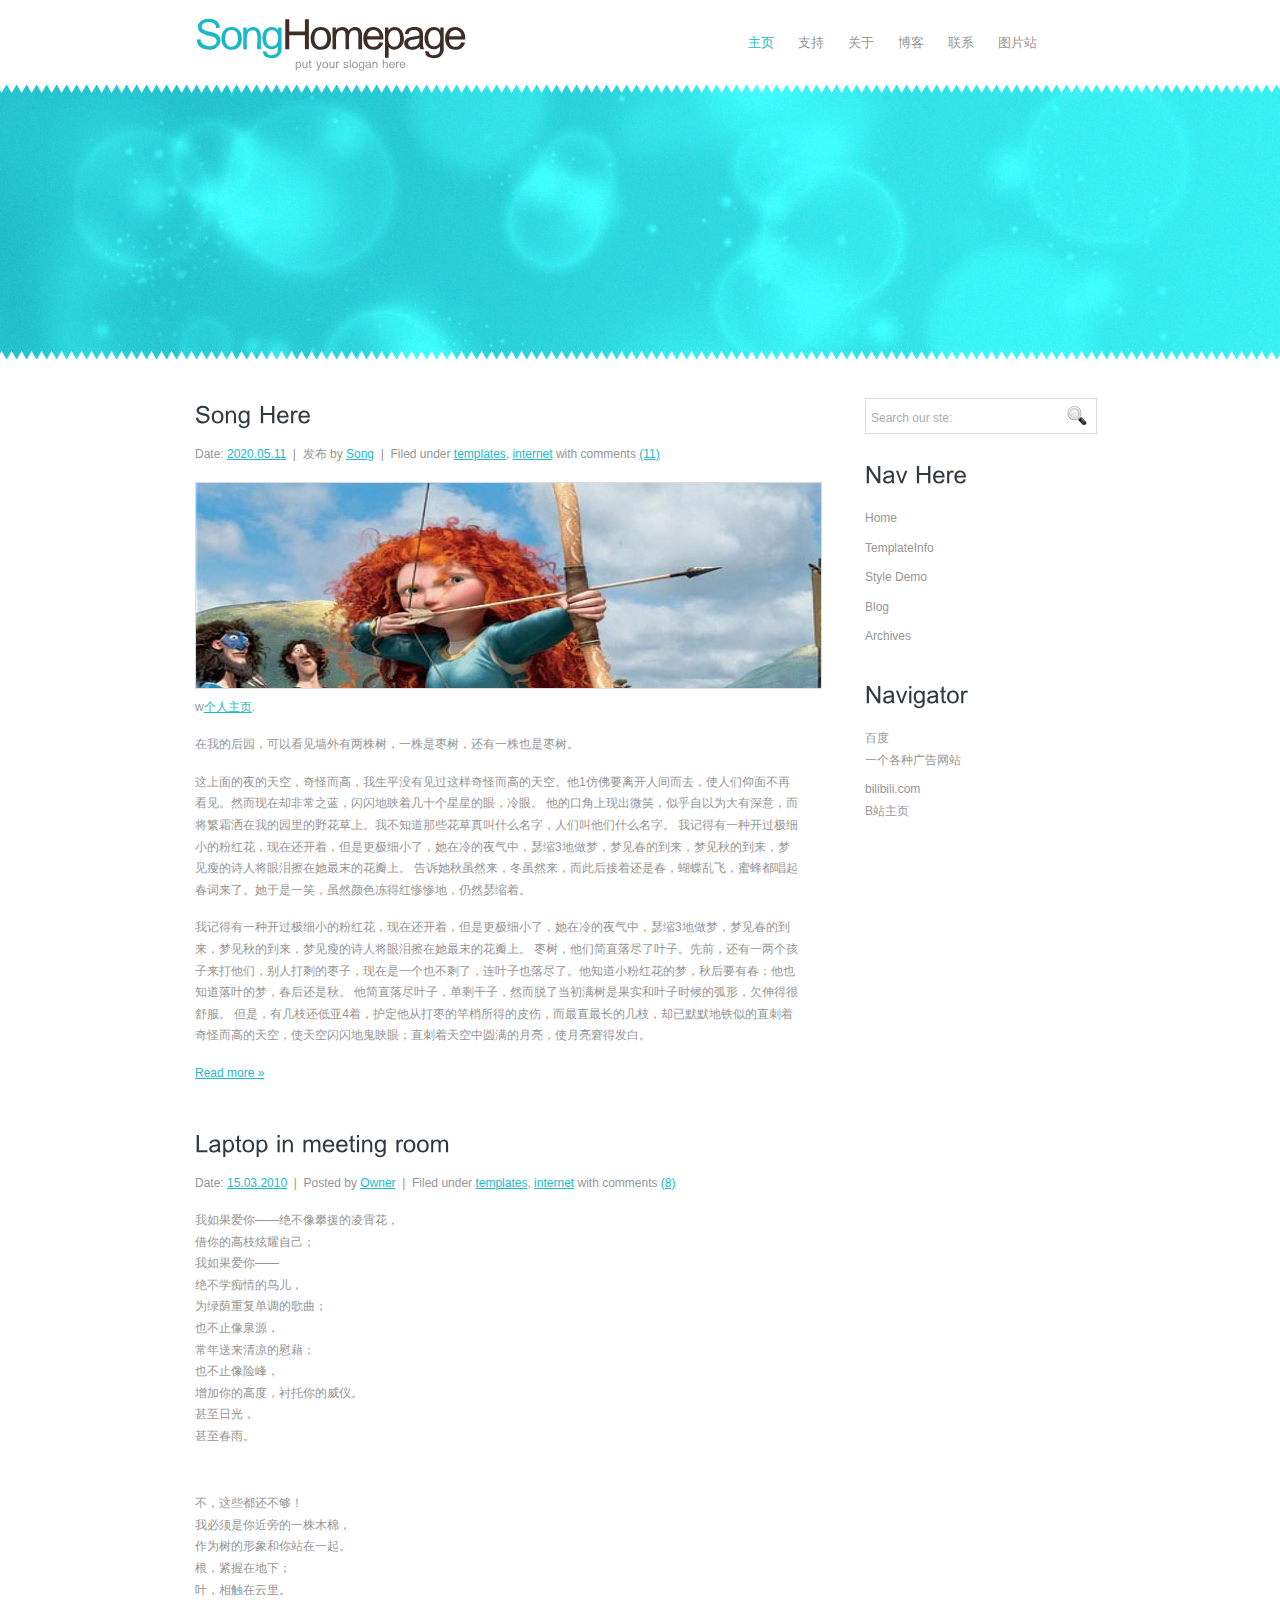
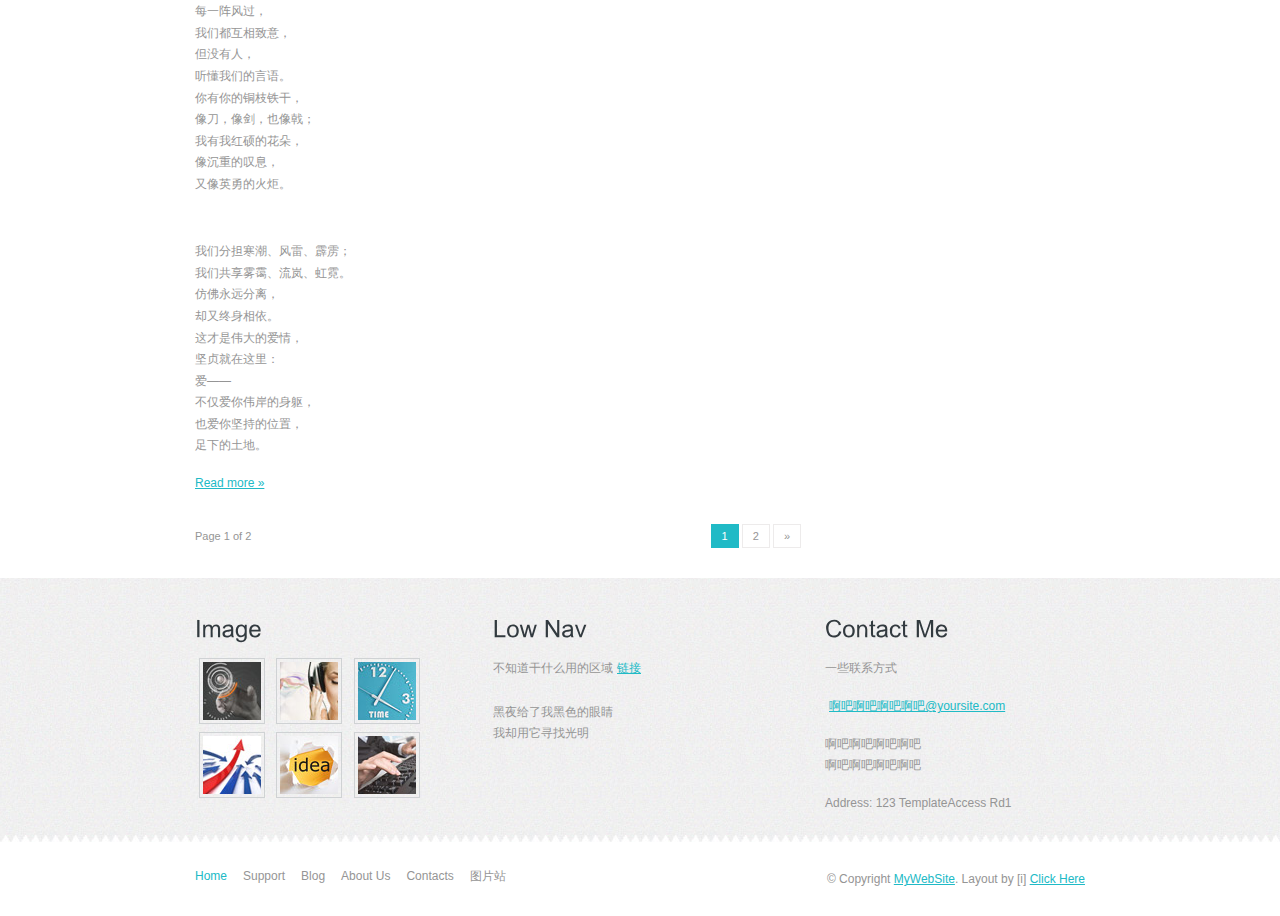
==== commit d4409ee4: "again" ====
--- a/index.html
+++ b/index.html
@@ -32,6 +32,7 @@
             <li><a href="about.html">关于</a></li>
             <li><a href="blog.html">博客</a></li>
             <li><a href="contact.html">联系</a></li>
+            <li><a href="index2.html">图片站</a></li>
           </ul>
         </div>
         <div class="clr"></div>
@@ -190,6 +191,7 @@
           <li><a href="blog.html">Blog</a></li>
           <li><a href="about.html">About Us</a></li>
           <li><a href="contact.html">Contacts</a></li>
+          <li><a href="index2.html">图片站</a></li>
         </ul>
         <div class="clr"></div>
       </div>
